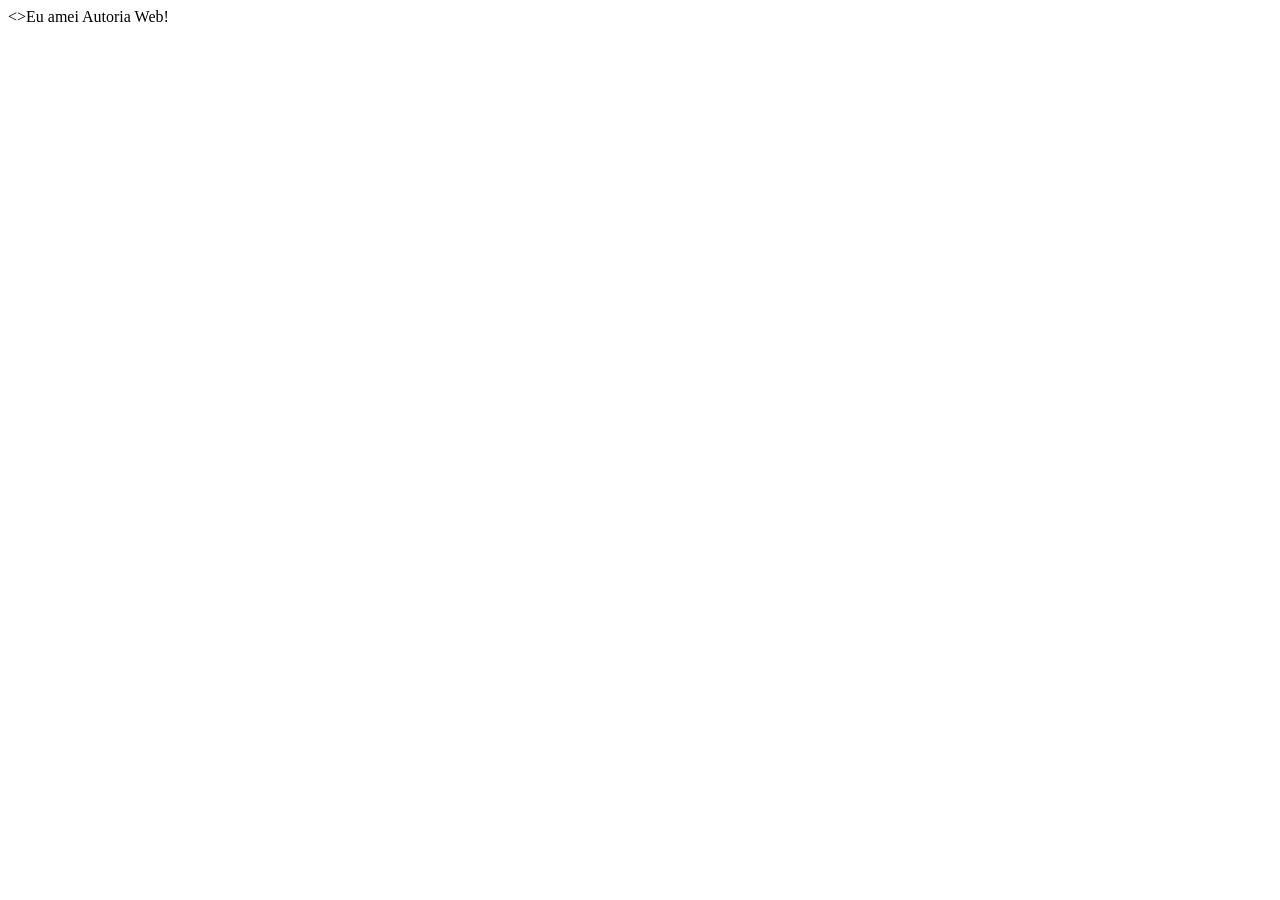
==== index.html @ 207132a9 "first commit" ====
<!DOCTYPE html>
<html lang="pt-br">
<head>
    <meta charset="UTF-8">
    <meta name="viewport" content="width=device-width, initial-scale=1.0">
    <title>Autoria Web</title>
</head>
<body>
    <>Eu amei Autoria Web!
</body>
</html>
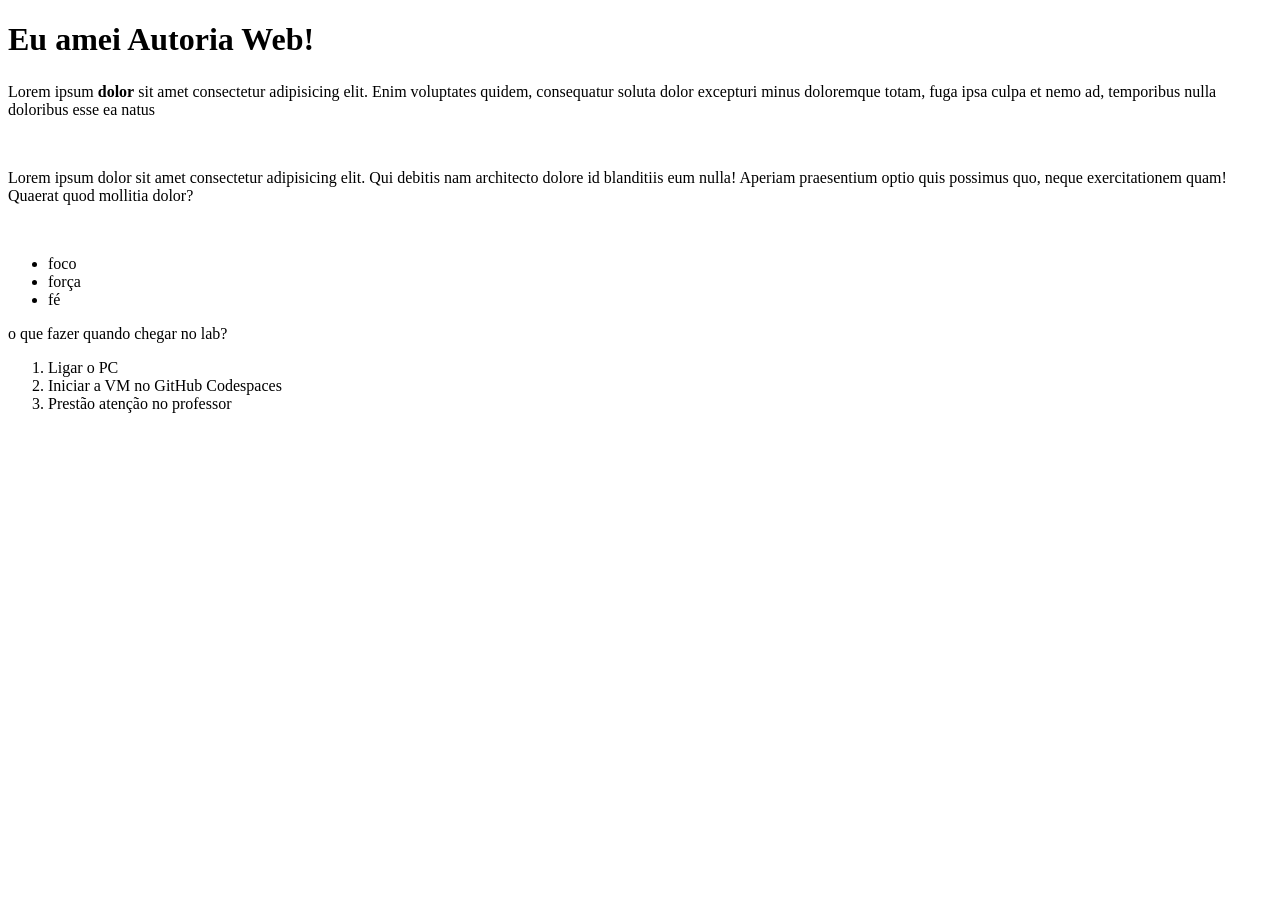
==== commit 1a98bc64: "Aula 07/05 - Tags HTML:  títulos parágrafos e listas" ====
--- a/index.html
+++ b/index.html
@@ -1,11 +1,40 @@
-<!DOCTYPE html>
+<!doctype html>
 <html lang="pt-br">
-<head>
-    <meta charset="UTF-8">
-    <meta name="viewport" content="width=device-width, initial-scale=1.0">
+  <head>
+    <meta charset="UTF-8" />
+    <meta name="viewport" content="width=device-width, initial-scale=1.0" />
     <title>Autoria Web</title>
-</head>
-<body>
-    <>Eu amei Autoria Web!
-</body>
-</html>+  </head>
+  <!-- <body> -->
+    <h1>Eu amei Autoria Web!</h1>
+    <h2></h2>
+    <h3></h3>
+    <h4></h4>
+    <h5></h5>
+    <h6></h6>
+    <p>
+      Lorem ipsum  <strong>dolor</strong> sit amet consectetur adipisicing elit. Enim voluptates
+      quidem, consequatur soluta dolor excepturi minus doloremque totam, fuga
+      ipsa culpa et nemo ad, temporibus nulla doloribus esse ea natus
+    </p>
+    <br />
+    <p>
+      Lorem ipsum dolor sit amet consectetur adipisicing elit. Qui debitis nam
+      architecto dolore id blanditiis eum nulla! Aperiam praesentium optio quis
+      possimus quo, neque exercitationem quam! Quaerat quod mollitia dolor?
+    </p>
+     <br />
+     <ul>
+       <li>foco</li>
+         <li>força</li>
+           <li>fé</li>
+     </ul>
+
+     <p>o que fazer quando chegar no lab?</p>
+     <ol>
+       <li>Ligar o PC</li>
+         <li>Iniciar a VM no GitHub Codespaces</li>
+           <li>Prestão atenção no professor</li>
+     </ol>
+  </body>
+</html>
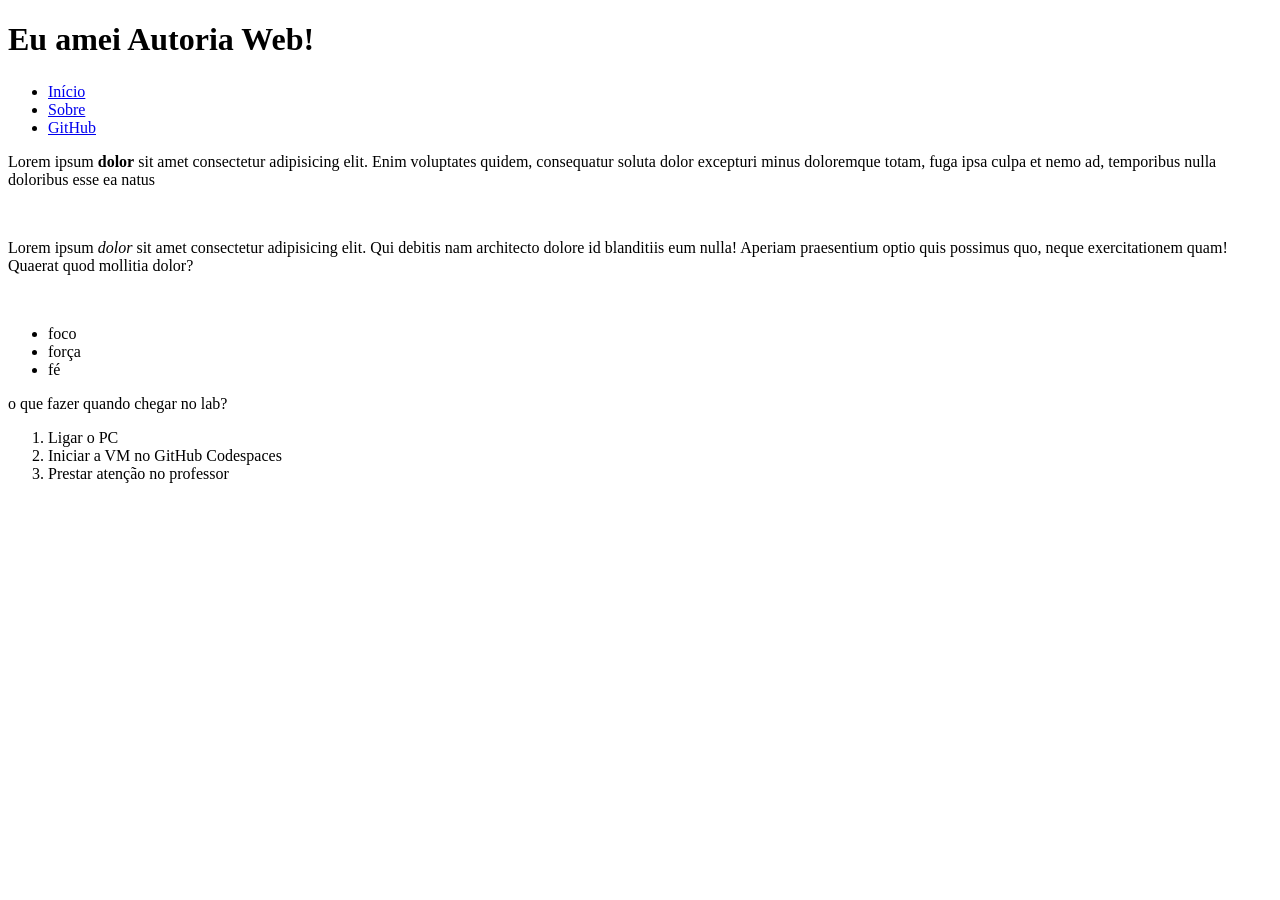
==== commit 6574148b: "Aula 14/05 - Links e Nav" ====
--- a/index.html
+++ b/index.html
@@ -7,11 +7,27 @@
   </head>
   <!-- <body> -->
     <h1>Eu amei Autoria Web!</h1>
-    <h2></h2>
+    <!-- <h2></h2> -->
     <h3></h3>
     <h4></h4>
     <h5></h5>
     <h6></h6>
+    
+
+    <nav>
+      <ul>
+        <li>
+          <a href="#">Início</a>
+        </li>
+        <li>
+         <a href="sobre.html">Sobre</a>
+        </li>
+        <li>
+         <a href="https://github.com/Thaysa-cs30/Autoria-Web-2026" target="_blank">GitHub</a>
+        </li>
+      </ul>
+    </nav>
+
     <p>
       Lorem ipsum  <strong>dolor</strong> sit amet consectetur adipisicing elit. Enim voluptates
       quidem, consequatur soluta dolor excepturi minus doloremque totam, fuga
@@ -19,7 +35,7 @@
     </p>
     <br />
     <p>
-      Lorem ipsum dolor sit amet consectetur adipisicing elit. Qui debitis nam
+      Lorem ipsum  <em>dolor</em> sit amet consectetur adipisicing elit. Qui debitis nam
       architecto dolore id blanditiis eum nulla! Aperiam praesentium optio quis
       possimus quo, neque exercitationem quam! Quaerat quod mollitia dolor?
     </p>
@@ -34,7 +50,8 @@
      <ol>
        <li>Ligar o PC</li>
          <li>Iniciar a VM no GitHub Codespaces</li>
-           <li>Prestão atenção no professor</li>
+           <li>Prestar atenção no professor</li>
      </ol>
+
   </body>
 </html>
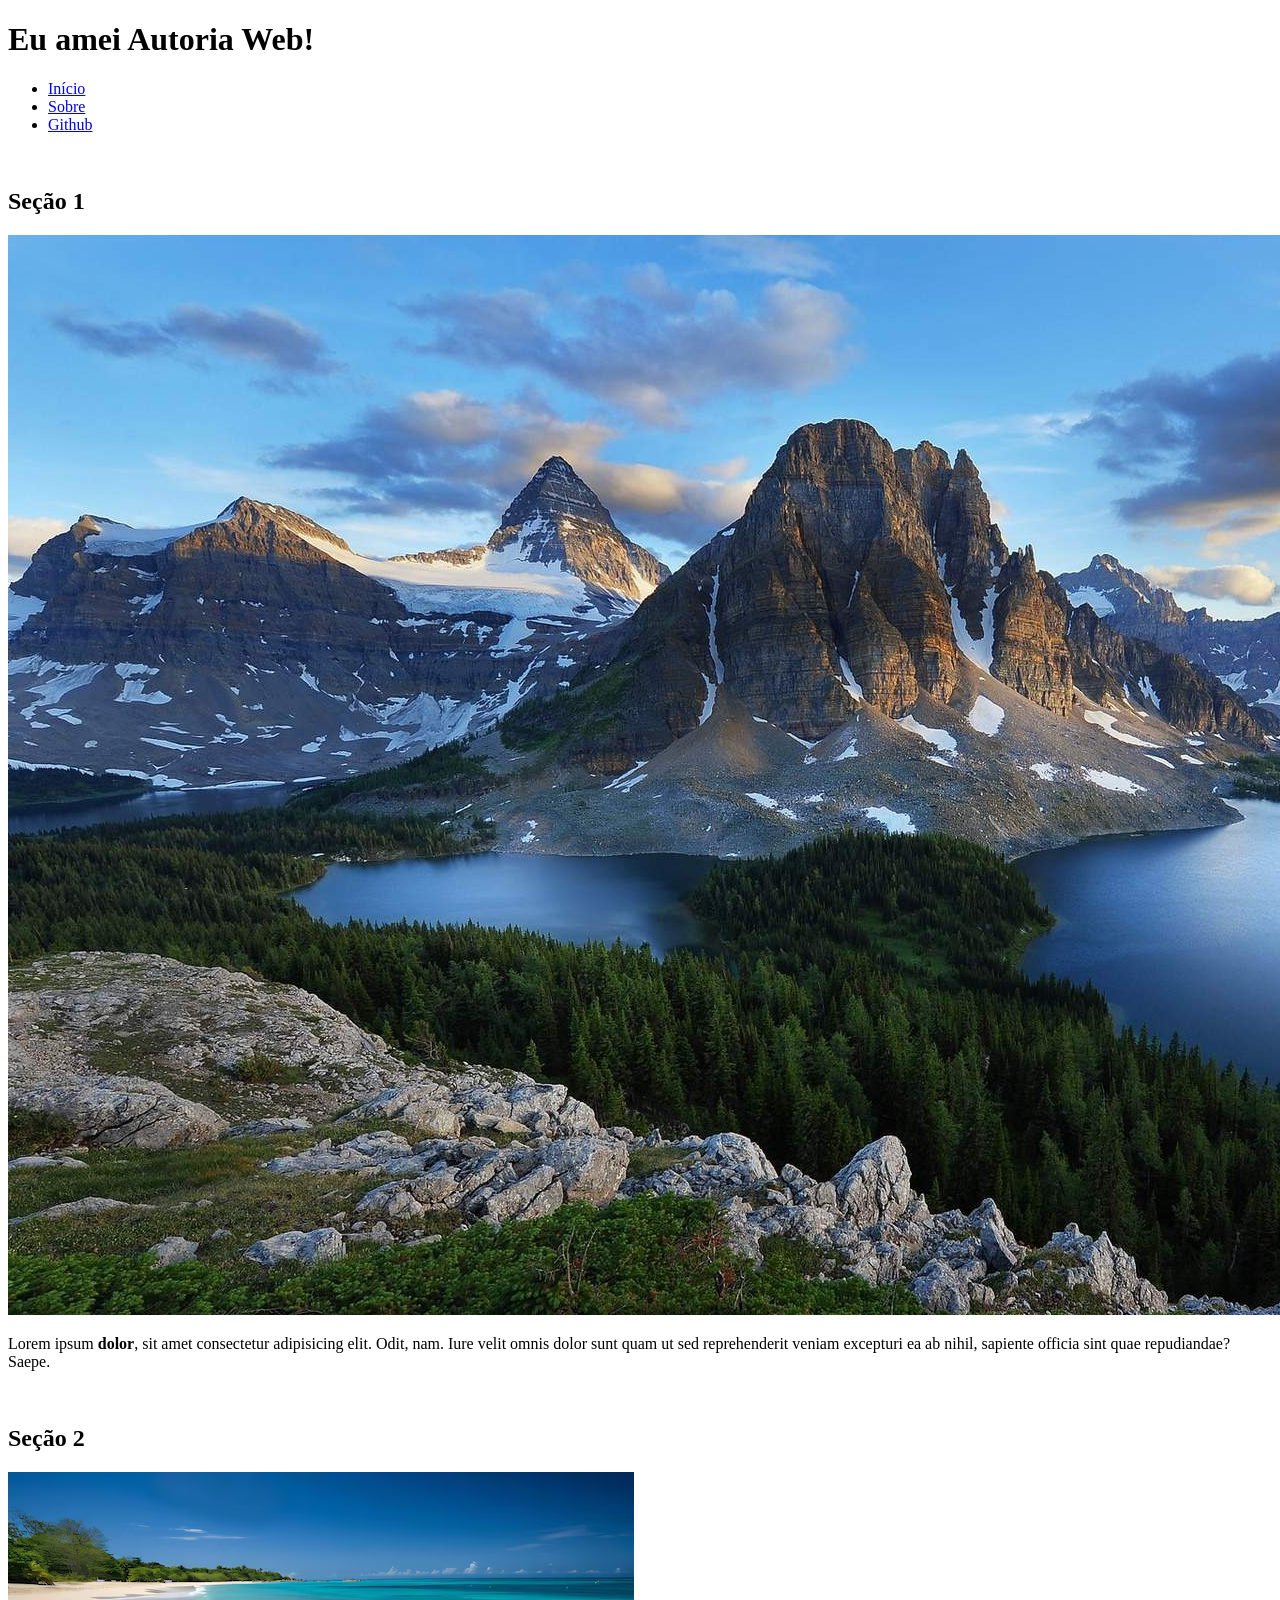
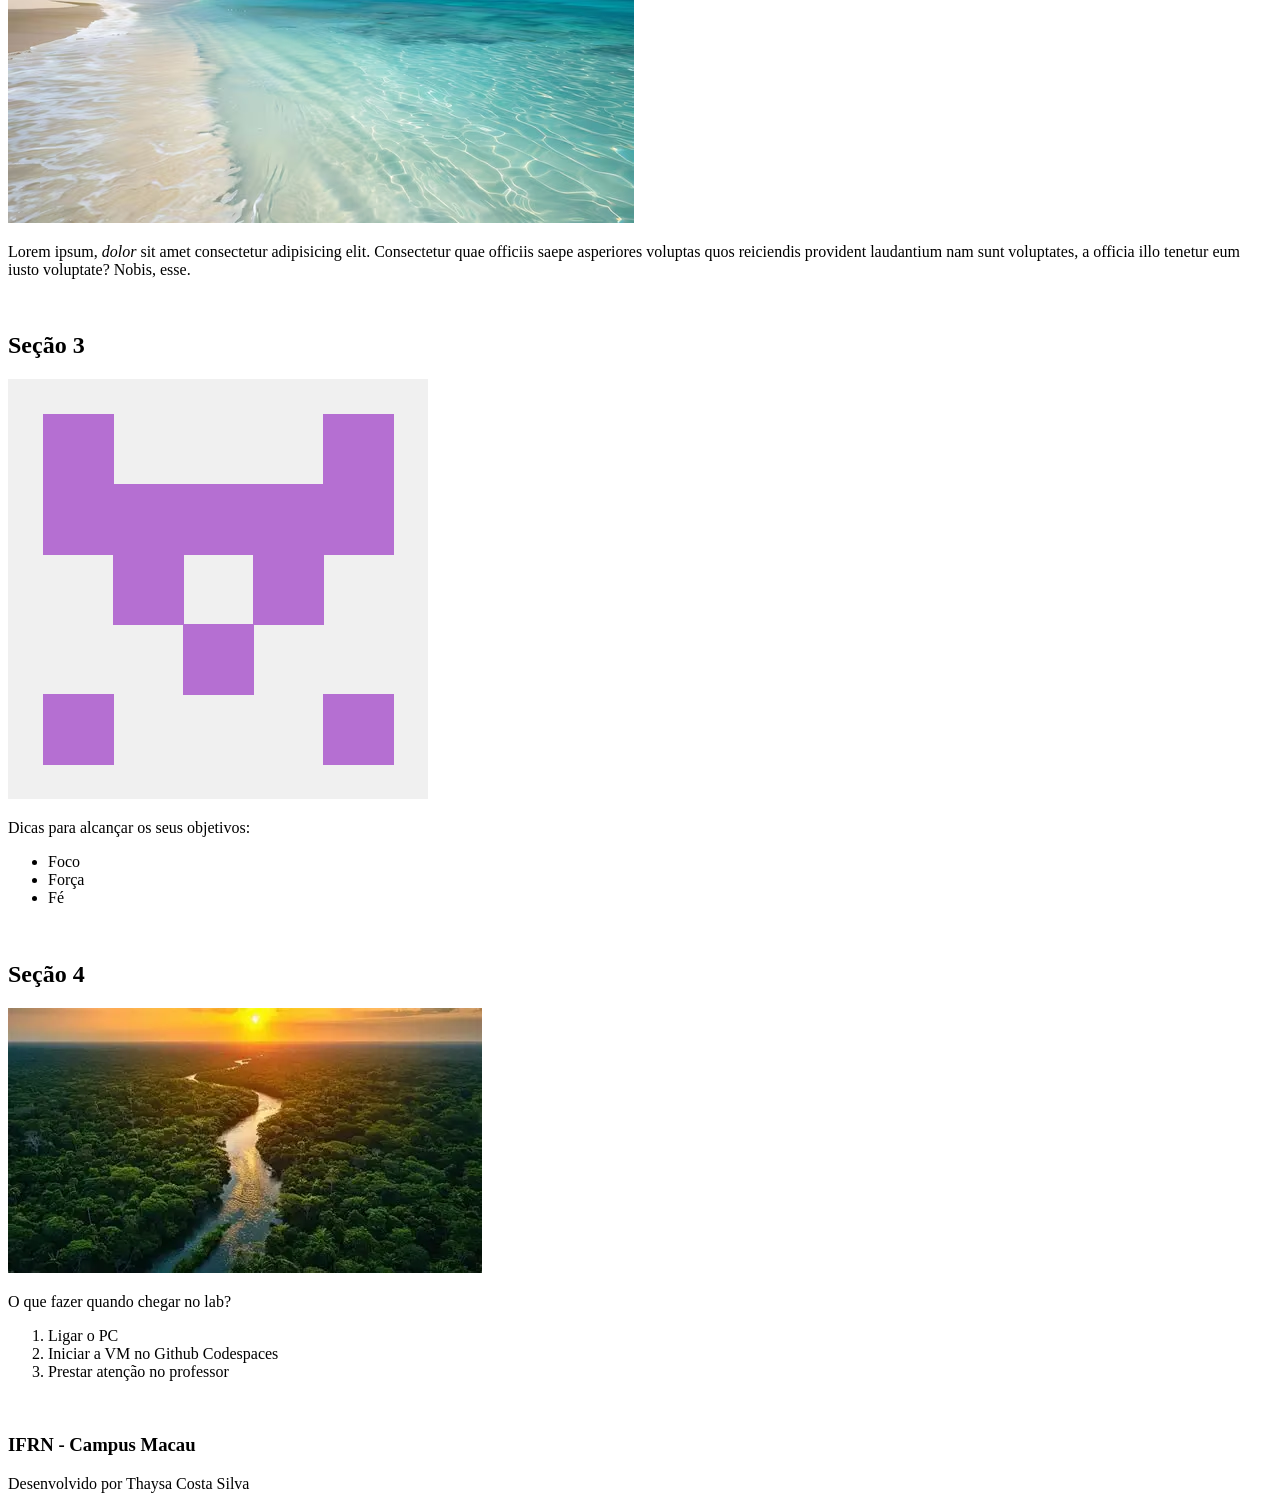
==== commit 4d70b08d: "Desafio 1" ====
--- a/index.html
+++ b/index.html
@@ -1,57 +1,131 @@
 <!doctype html>
 <html lang="pt-br">
+  <!-- reúne metadados, título, links externos e configurações. -->
   <head>
     <meta charset="UTF-8" />
     <meta name="viewport" content="width=device-width, initial-scale=1.0" />
     <title>Autoria Web</title>
   </head>
-  <!-- <body> -->
-    <h1>Eu amei Autoria Web!</h1>
-    <!-- <h2></h2> -->
-    <h3></h3>
-    <h4></h4>
-    <h5></h5>
-    <h6></h6>
-    
+  <!-- contém o conteúdo visível da página -->
+  <body>
+    <!-- <header>: define o cabeçalho. Exibe logo, título, nav... -->
+    <header>
+      <h1>Eu amei Autoria Web!</h1>
+      <!-- <h2>Eu amei Autoria Web!</h2>
+      <h3>Eu amei Autoria Web!</h3>
+      <h4>Eu amei Autoria Web!</h4>
+      <h5>Eu amei Autoria Web!</h5>
+      <h6>Eu amei Autoria Web!</h6> -->
 
-    <nav>
-      <ul>
-        <li>
-          <a href="#">Início</a>
-        </li>
-        <li>
-         <a href="sobre.html">Sobre</a>
-        </li>
-        <li>
-         <a href="https://github.com/Thaysa-cs30/Autoria-Web-2026" target="_blank">GitHub</a>
-        </li>
-      </ul>
-    </nav>
+      <nav>
+        <ul>
+          <li>
+            <a href="#">Início</a>
+          </li>
+          <li>
+            <a href="sobre.html">Sobre</a>
+          </li>
+          <li>
+            <a
+              href="https://github.com/Thaysa-cs30/Autoria-Web-2026"
+              target="_blank"
+              >Github</a
+            >
+          </li>
+        </ul>
+      </nav>
+    </header>
 
-    <p>
-      Lorem ipsum  <strong>dolor</strong> sit amet consectetur adipisicing elit. Enim voluptates
-      quidem, consequatur soluta dolor excepturi minus doloremque totam, fuga
-      ipsa culpa et nemo ad, temporibus nulla doloribus esse ea natus
-    </p>
     <br />
-    <p>
-      Lorem ipsum  <em>dolor</em> sit amet consectetur adipisicing elit. Qui debitis nam
-      architecto dolore id blanditiis eum nulla! Aperiam praesentium optio quis
-      possimus quo, neque exercitationem quam! Quaerat quod mollitia dolor?
-    </p>
-     <br />
-     <ul>
-       <li>foco</li>
-         <li>força</li>
-           <li>fé</li>
-     </ul>
 
-     <p>o que fazer quando chegar no lab?</p>
-     <ol>
-       <li>Ligar o PC</li>
-         <li>Iniciar a VM no GitHub Codespaces</li>
-           <li>Prestar atenção no professor</li>
-     </ol>
+    <!-- 
+      <main>: delimita o conteúdo principal da página, único por documento, 
+      facilitando navegação por leitores de tela 
+    -->
+    <main>
+      <!-- 
+        <section>: seção temática do documento, geralmente com um título próprio
+      -->
+      <section>
+        <h2>Seção 1</h2>
 
+        <!-- 
+          <div>: contêiner genérico em bloco, sem significado semântico próprio, 
+          útil para agrupamento quando nenhum dos elementos semânticos se aplica.
+        -->
+        <div>
+          <img
+            src="assets/imgs/foto.jpeg"
+            alt="Paisagem da natureza: montanhas e lagos"
+          />
+        </div>
+
+        <!-- 
+          <article>: bloco de conteúdo independente e reutilizável 
+          (post de blog, notícia, card de produto, comentário), 
+          que faz sentido fora do contexto imediato. 
+        -->
+        <article>
+          <p>
+            Lorem ipsum <strong>dolor</strong>, sit amet consectetur adipisicing
+            elit. Odit, nam. Iure velit omnis dolor sunt quam ut sed
+            reprehenderit veniam excepturi ea ab nihil, sapiente officia sint
+            quae repudiandae? Saepe.
+          </p>
+        </article>
+      </section>
+      <br />
+
+      <section>
+        <h2>Seção 2</h2>
+        <img
+          src="assets/imgs/foto2.jpeg"
+          alt="Paisagem da natureza: praia paradisíaca"
+        />
+        <p>
+          Lorem ipsum, <em>dolor</em> sit amet consectetur adipisicing elit.
+          Consectetur quae officiis saepe asperiores voluptas quos reiciendis
+          provident laudantium nam sunt voluptates, a officia illo tenetur eum
+          iusto voluptate? Nobis, esse.
+        </p>
+      </section>
+      <br />
+
+      <section>
+        <h2>Seção 3</h2>
+        <img src="assets/imgs/fotogithub.jpeg" alt="Avatar do Github" />
+        <p>Dicas para alcançar os seus objetivos:</p>
+        <ul>
+          <li>Foco</li>
+          <li>Força</li>
+          <li>Fé</li>
+        </ul>
+      </section>
+      <br />
+
+      <section>
+        <h2>Seção 4</h2>
+        <img
+          src="assets/imgs/foto4.jpeg"
+          alt="Paisagem da natureza: a beleza da floresta amazônica"
+        />
+        <p>O que fazer quando chegar no lab?</p>
+        <ol>
+          <li>Ligar o PC</li>
+          <li>Iniciar a VM no Github Codespaces</li>
+          <li>Prestar atenção no professor</li>
+        </ol>
+      </section>
+      <br />
+    </main>
+
+    <!-- 
+      <footer>: rodapé da página ou de uma seção, com informações de autoria, 
+      direitos, links secundários, contatos, etc. 
+    -->
+    <footer>
+      <h3>IFRN - Campus Macau</h3>
+      <p>Desenvolvido por Thaysa Costa Silva</p>
+    </footer>
   </body>
 </html>
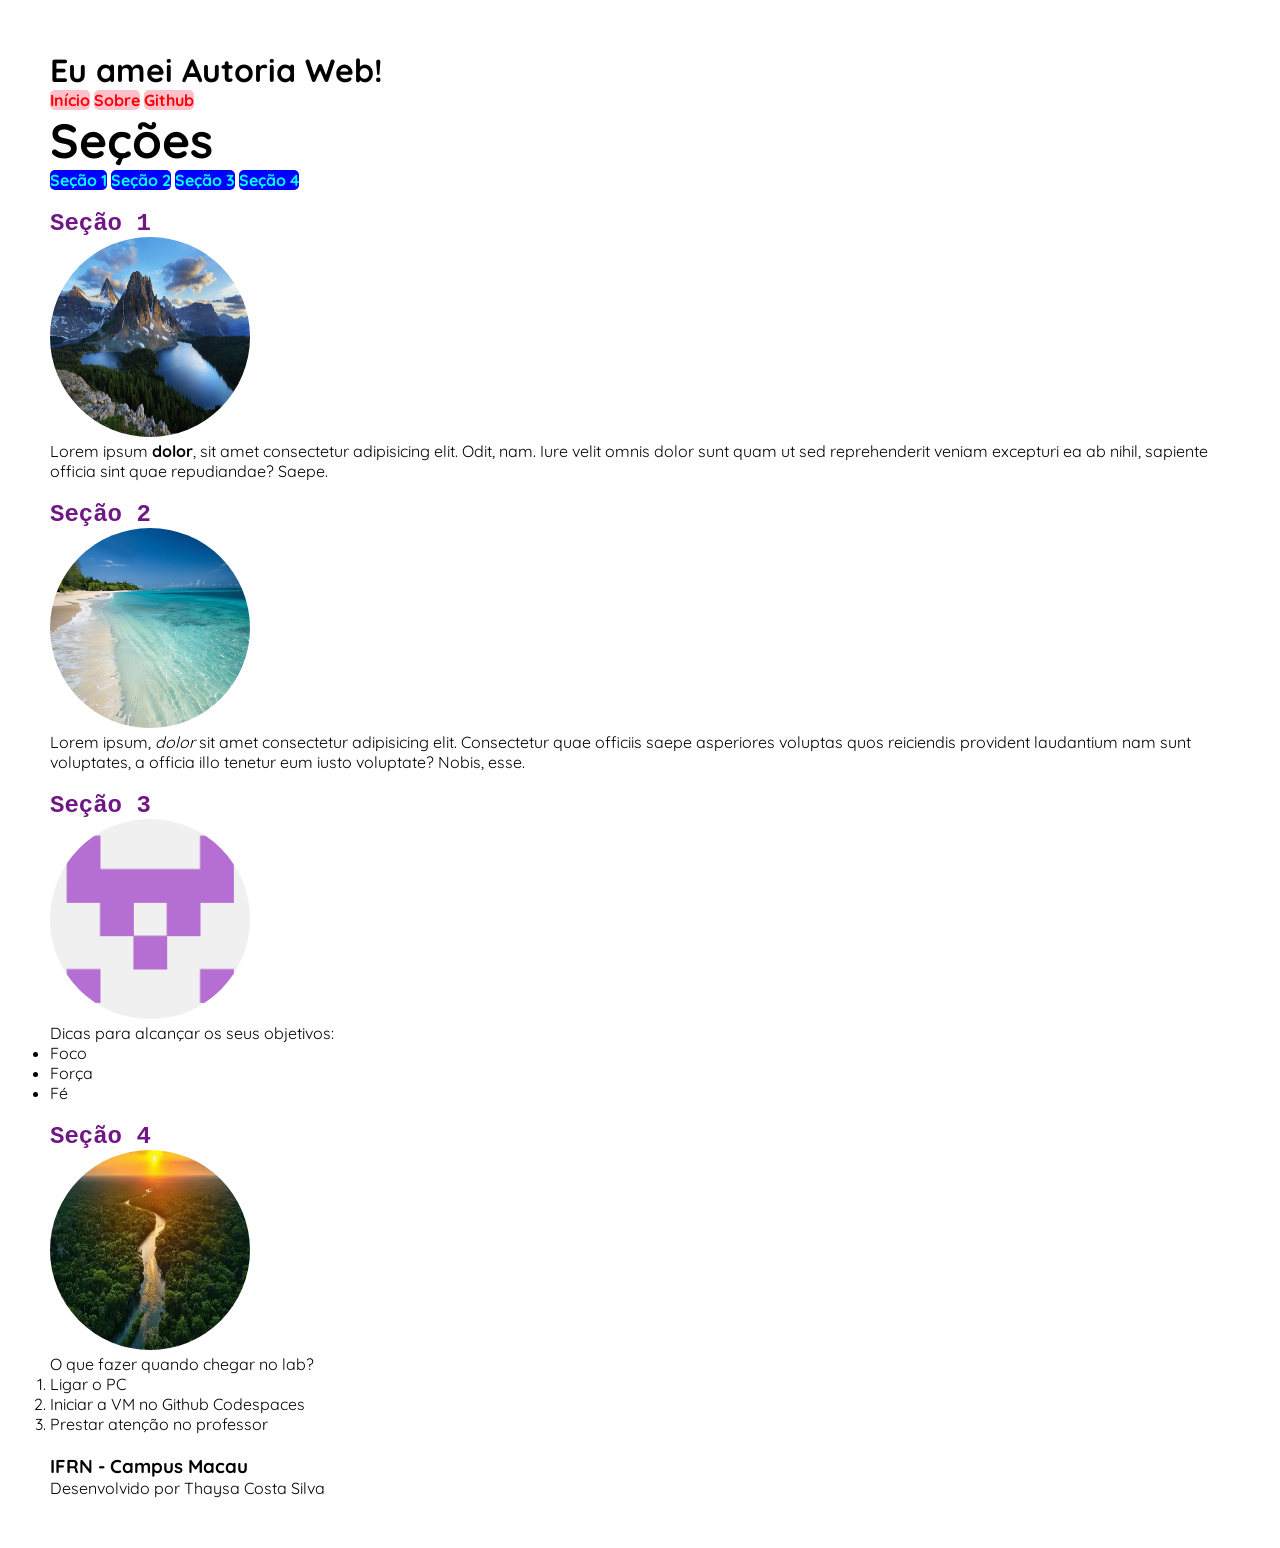
==== commit a0946d25: "Aula 10/07" ====
--- a/index.html
+++ b/index.html
@@ -4,6 +4,7 @@
   <head>
     <meta charset="UTF-8" />
     <meta name="viewport" content="width=device-width, initial-scale=1.0" />
+    <link rel="stylesheet" href="./styles/styles.css" />
     <title>Autoria Web</title>
   </head>
   <!-- contém o conteúdo visível da página -->
@@ -17,7 +18,7 @@
       <h5>Eu amei Autoria Web!</h5>
       <h6>Eu amei Autoria Web!</h6> -->
 
-      <nav>
+      <nav id="nav-links">
         <ul>
           <li>
             <a href="#">Início</a>
@@ -34,6 +35,23 @@
           </li>
         </ul>
       </nav>
+      <p class="negrito fonte-maior">Seções</p>
+      <nav id="nav-sections">
+        <ul>
+          <li>
+            <a href="#section1">Seção 1</a>
+          </li>
+          <li>
+            <a href="#section2">Seção 2</a>
+          </li>
+          <li>
+            <a href="#section3">Seção 3</a>
+          </li>
+          <li>
+            <a href="#section4">Seção 4</a>
+          </li>
+        </ul>
+      </nav>
     </header>
 
     <br />
@@ -46,9 +64,8 @@
       <!-- 
         <section>: seção temática do documento, geralmente com um título próprio
       -->
-      <section>
+      <section id="section1">
         <h2>Seção 1</h2>
-
         <!-- 
           <div>: contêiner genérico em bloco, sem significado semântico próprio, 
           útil para agrupamento quando nenhum dos elementos semânticos se aplica.
@@ -57,6 +74,7 @@
           <img
             src="assets/imgs/foto.jpeg"
             alt="Paisagem da natureza: montanhas e lagos"
+            class="avatar"
           />
         </div>
 
@@ -76,11 +94,12 @@
       </section>
       <br />
 
-      <section>
+      <section id="section2">
         <h2>Seção 2</h2>
         <img
           src="assets/imgs/foto2.jpeg"
           alt="Paisagem da natureza: praia paradisíaca"
+          class="avatar"
         />
         <p>
           Lorem ipsum, <em>dolor</em> sit amet consectetur adipisicing elit.
@@ -91,9 +110,13 @@
       </section>
       <br />
 
-      <section>
+      <section id="section3">
         <h2>Seção 3</h2>
-        <img src="assets/imgs/fotogithub.jpeg" alt="Avatar do Github" />
+        <img
+          src="assets/imgs/fotogithub.jpeg"
+          alt="Avatar do Github"
+          class="avatar"
+        />
         <p>Dicas para alcançar os seus objetivos:</p>
         <ul>
           <li>Foco</li>
@@ -103,11 +126,12 @@
       </section>
       <br />
 
-      <section>
+      <section id="section4">
         <h2>Seção 4</h2>
         <img
           src="assets/imgs/foto4.jpeg"
           alt="Paisagem da natureza: a beleza da floresta amazônica"
+          class="avatar"
         />
         <p>O que fazer quando chegar no lab?</p>
         <ol>
--- a/styles/styles.css
+++ b/styles/styles.css
@@ -0,0 +1,110 @@
+@import url('https://fonts.googleapis.com/css2?family=Mountains+of+Christmas:wght@400;700&family=Quicksand:wght@300..700&display=swap');
+
+:root {
+
+    /* 546a76 */
+    --blue-slate: #8EF9F3
+    --glaucous: #171738
+    --sky: #593C8F
+    --white: #BA1200
+    --blue-slate: #FE6D73
+}
+
+/* CSS reset */
+* {
+    margin: 0;            
+    padding: 0;
+    box-sizing: border-box;
+}
+
+body {
+    font-family: 'Quicksand', 'Arial', 'sans-serif';
+    padding: 50px;
+}
+
+/* Seleção de elemento */
+h2 {
+    font-family: 'Courier New', Courier, monospace;
+    color: rgb(111, 23, 133)
+}
+
+/* Seleção de id */
+#tabela {
+    text-align: center;
+    background-color: #FE6D73;
+    color: #593C8F
+}
+
+/* Seleção de classe */
+.negrito {
+    font-weight: bold;
+}
+
+/* Seleção de elemento (p) que usa uma determinada classe (courier) */
+p.courier {
+    font-family: 'Courier New', Courier, monospace;
+}
+
+h1,
+ h2,
+ h3 {
+    font-style: 'lobster', 'times new roman', times, serif;
+}
+
+form button {
+    background-color: brown
+}
+
+img {
+    height: 200px;
+    width: 200px;
+}
+
+.avatar {
+    border-radius: 50%;
+}
+
+#nav-sections ul {
+    list-style-type: none;
+}
+
+#nav-sections li {
+    display: inline-block;
+}
+
+a {
+    text-decoration: none;
+    font-weight: bold;
+    color:aqua;
+    background-color:blue;
+    border-radius: 5px;
+}
+
+a:hover {
+    color:red;
+    box-shadow: 0 0 5px rgb(124, 65, 124);
+}
+
+#nav-links {
+    ul {
+        list-style-type: none;
+    }
+    li {
+        display: inline-block;
+    }
+    a {
+        text-decoration: none;
+    font-weight: bold;
+    color:red;
+    background-color:pink;
+    border-radius: 5px;
+    }
+    a:hover {
+        color:violet;
+    box-shadow: 0 0 5px light;
+    }
+}
+
+.fonte-maior {
+    font-size: 48px;
+}
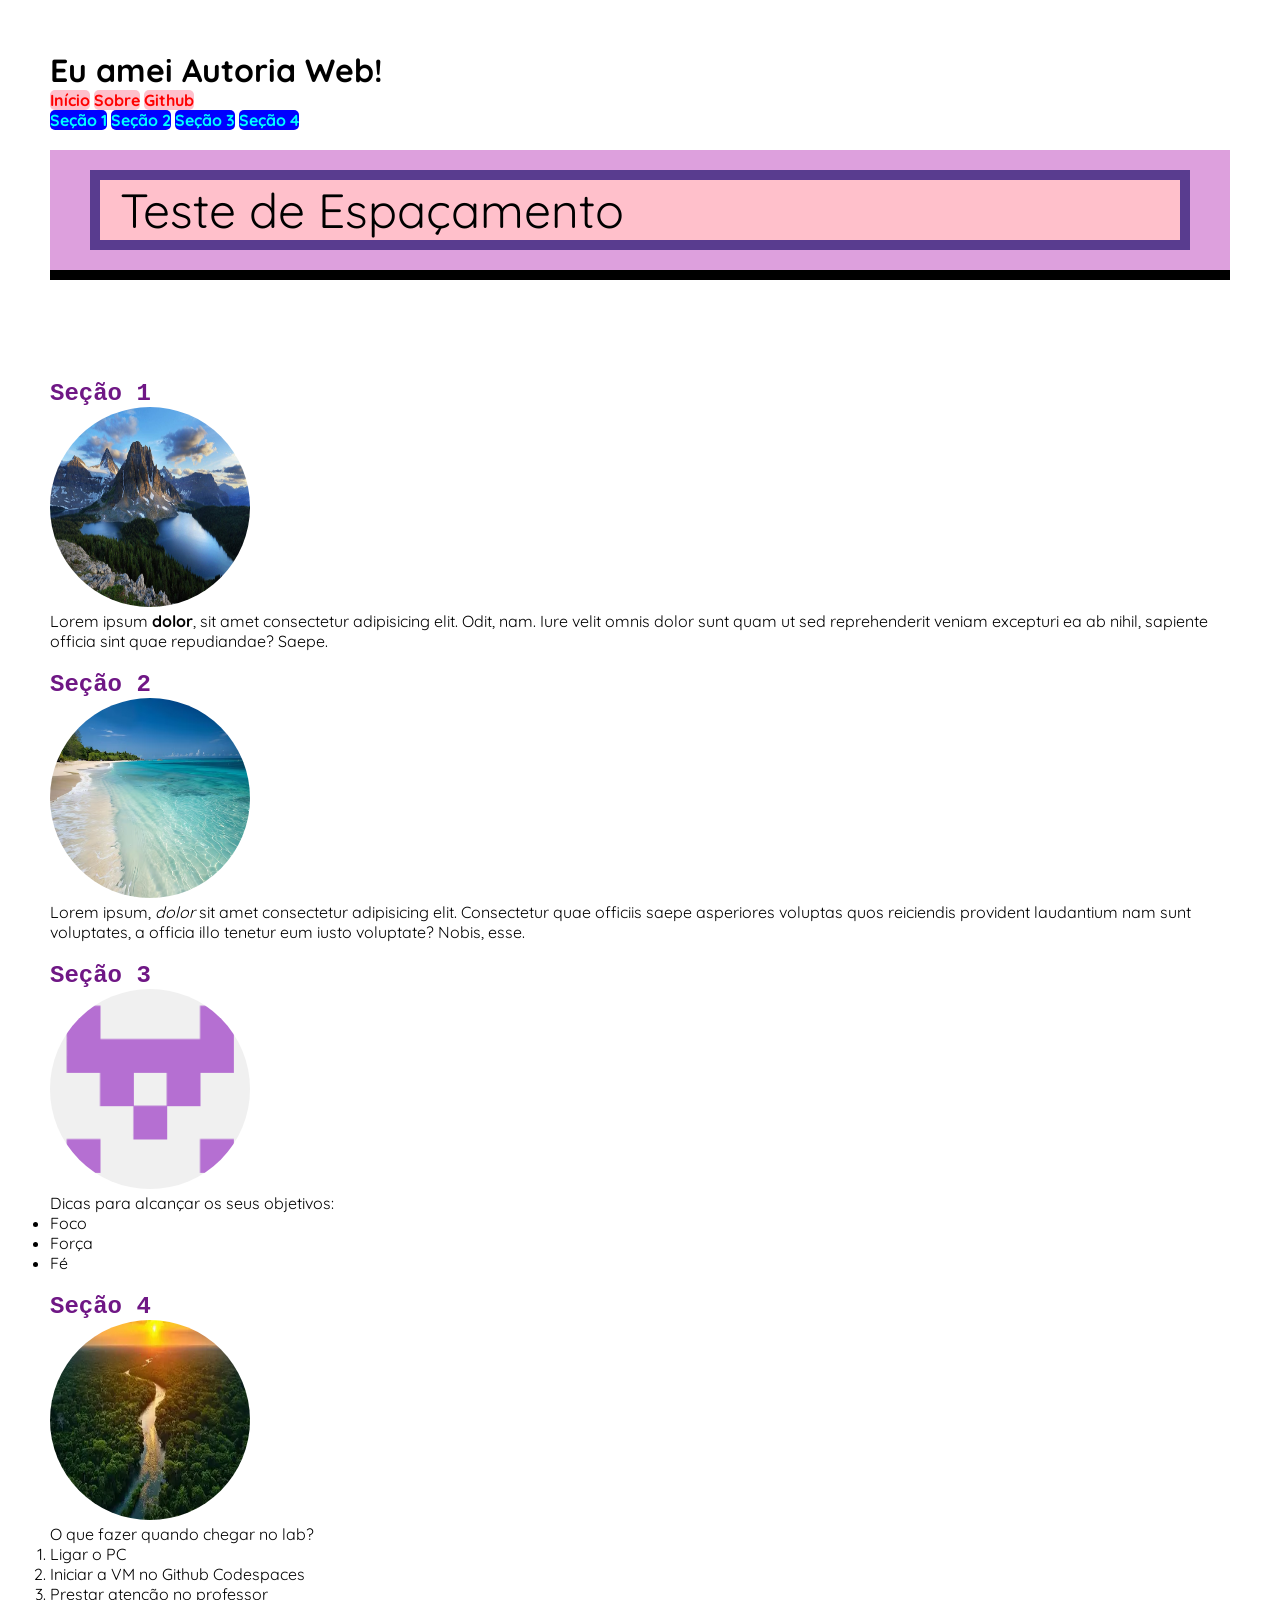
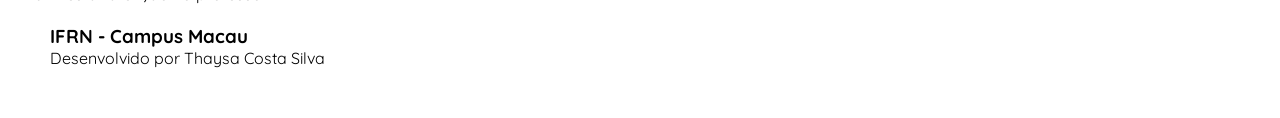
==== commit d878170a: "Aula do dia 13/07" ====
--- a/index.html
+++ b/index.html
@@ -35,7 +35,6 @@
           </li>
         </ul>
       </nav>
-      <p class="negrito fonte-maior">Seções</p>
       <nav id="nav-sections">
         <ul>
           <li>
@@ -64,6 +63,11 @@
       <!-- 
         <section>: seção temática do documento, geralmente com um título próprio
       -->
+
+    <div class="teste-espacamento">
+      <p class="fonte-maior">Teste de Espaçamento</p>
+    </div>
+
       <section id="section1">
         <h2>Seção 1</h2>
         <!-- 
--- a/styles/styles.css
+++ b/styles/styles.css
@@ -107,4 +107,17 @@
 
 .fonte-maior {
     font-size: 48px;
+    background-color: pink;
+    padding-left: 20px;
+    /* border-width: 10px; */
+    /* border-style: solid; */
+    /* border-color: #593C8F; */
+    border: 10px solid #593C8F;
 }
+
+.teste-espacamento {
+    background-color: plum;
+    padding: 20px 40px;
+    margin-bottom: 100px;
+    border-bottom: 10px solid black;
+}
